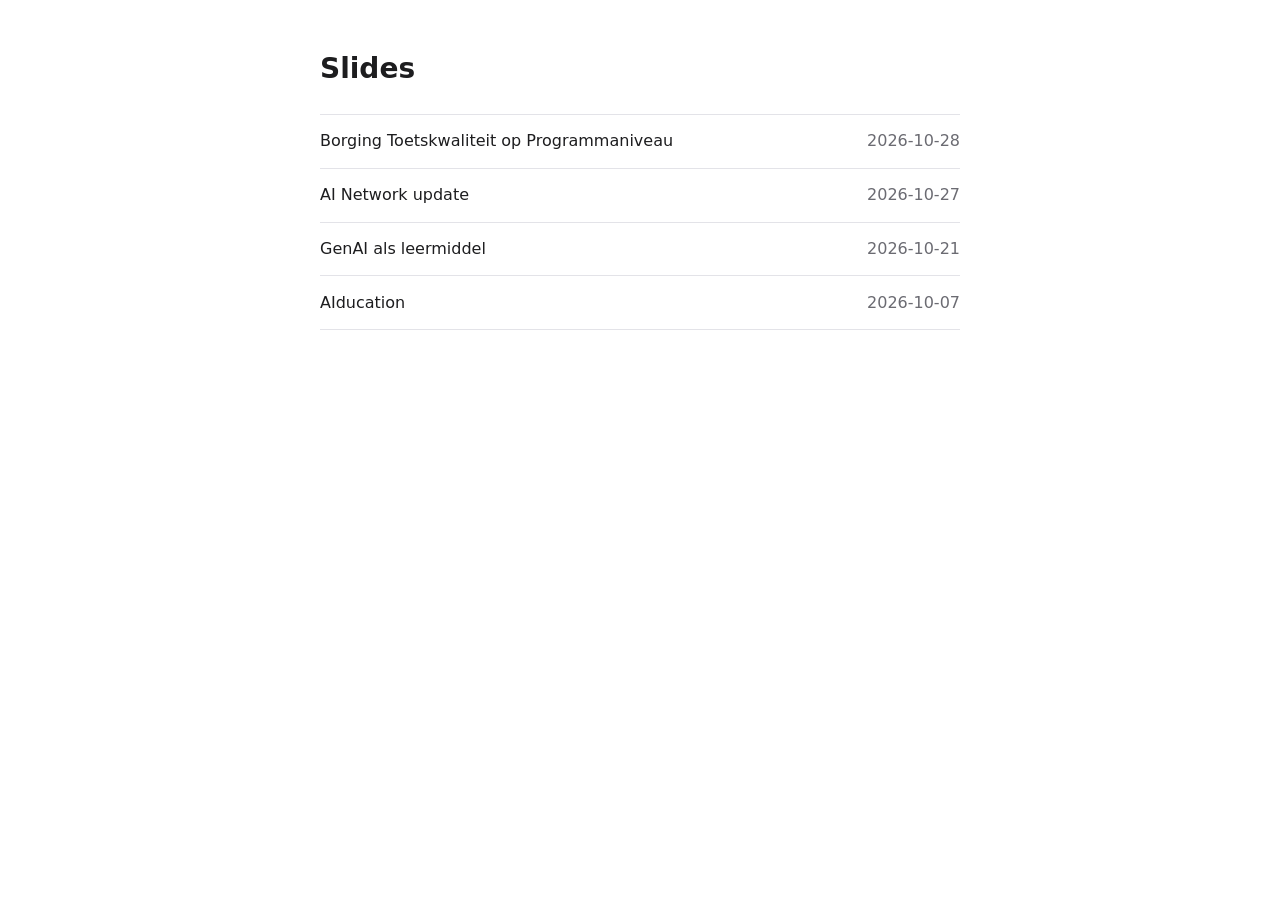
==== index.html @ a7fc840a "Add Borging Toetskwaliteit op Programmaniveau deck Co-Authored-By: Claude Sonnet 5.5 <noreply@anthro" ====
<!doctype html>
<html lang="en">
<head>
  <meta charset="utf-8">
  <meta name="viewport" content="width=device-width, initial-scale=1">
  <title>Slides</title>
  <style>
    :root { --bg:#fff; --fg:#1d1d1f; --muted:#6b6b72; --line:#e3e3e8; --accent:#2a5bd7; }
    @media (prefers-color-scheme: dark) { :root { --bg:#121214; --fg:#ececf0; --muted:#9a9aa3; --line:#2b2b31; --accent:#7ea2ff; } }
    * { box-sizing: border-box; }
    body { margin:0; background:var(--bg); color:var(--fg); font:16px/1.5 system-ui, sans-serif; }
    main { max-width:42rem; margin:0 auto; padding:3rem 16px; }
    h1 { font-size:1.75rem; margin:0 0 1.5rem; }
    ul { list-style:none; margin:0; padding:0; border-top:1px solid var(--line); }
    li { border-bottom:1px solid var(--line); }
    a { display:flex; justify-content:space-between; gap:1rem; padding:.9rem 0; color:var(--fg); text-decoration:none; }
    a:hover span { color:var(--accent); }
    time { color:var(--muted); font-variant-numeric:tabular-nums; white-space:nowrap; }
  </style>
</head>
<body>
  <main>
    <h1>Slides</h1>
    <ul>
      <li><a href="decks/borging-toetskwaliteit-op-programmaniveau/"><span>Borging Toetskwaliteit op Programmaniveau</span><time>2026-10-28</time></a></li>
      <li><a href="decks/ai-network-update/"><span>AI Network update</span><time>2026-10-27</time></a></li>
      <li><a href="decks/genai-als-leermiddel/"><span>GenAI als leermiddel</span><time>2026-10-21</time></a></li>
      <li><a href="decks/aiducation/"><span>AIducation</span><time>2026-10-07</time></a></li>
    </ul>
  </main>
</body>
</html>
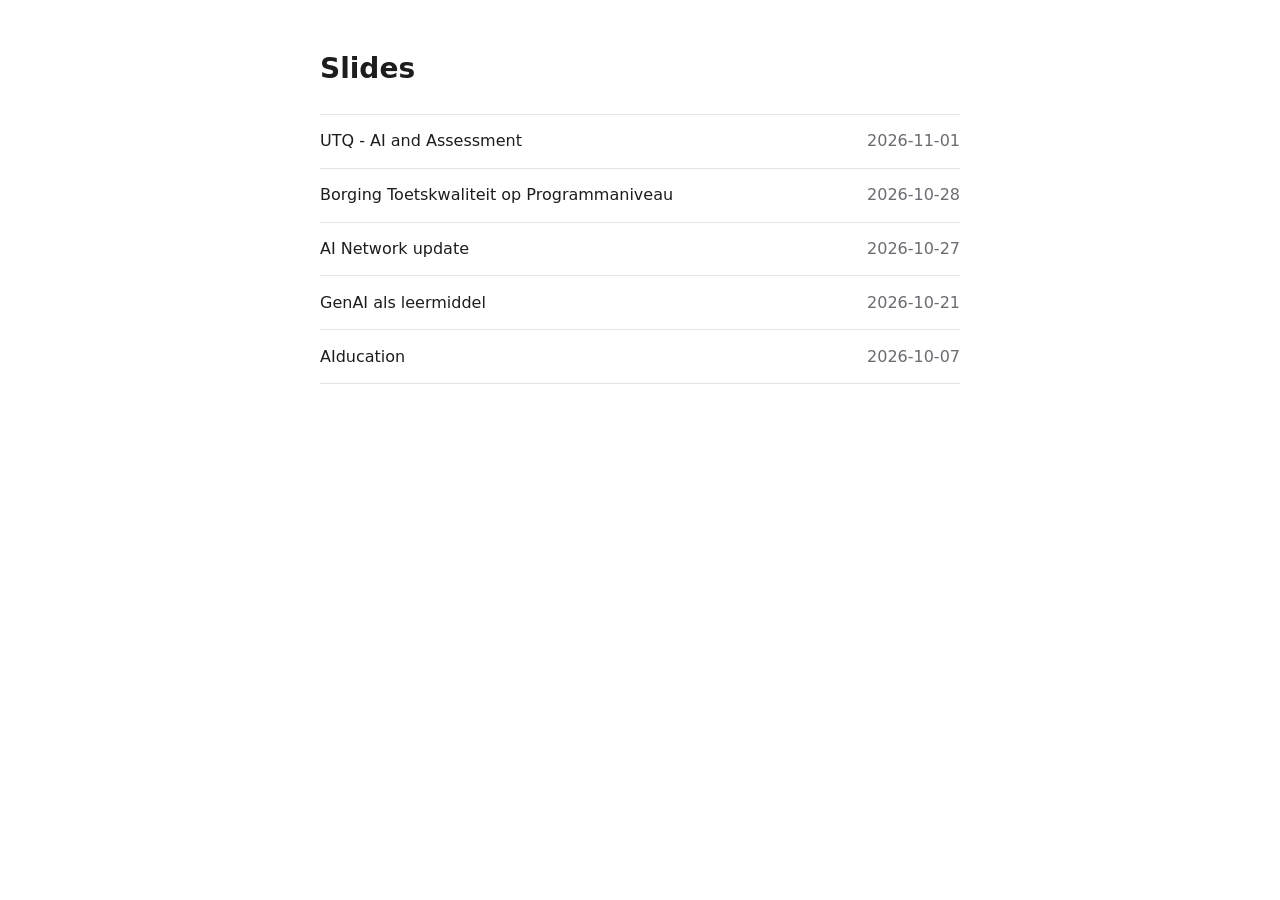
==== commit 280710cb: "Add UTQ - AI and Assessment deck - New shared reveal.js/plugin version (KaTeX update) as decks/_shar" ====
--- a/index.html
+++ b/index.html
@@ -22,6 +22,7 @@
   <main>
     <h1>Slides</h1>
     <ul>
+      <li><a href="decks/utq-ai-and-assessment/"><span>UTQ - AI and Assessment</span><time>2026-11-01</time></a></li>
       <li><a href="decks/borging-toetskwaliteit-op-programmaniveau/"><span>Borging Toetskwaliteit op Programmaniveau</span><time>2026-10-28</time></a></li>
       <li><a href="decks/ai-network-update/"><span>AI Network update</span><time>2026-10-27</time></a></li>
       <li><a href="decks/genai-als-leermiddel/"><span>GenAI als leermiddel</span><time>2026-10-21</time></a></li>
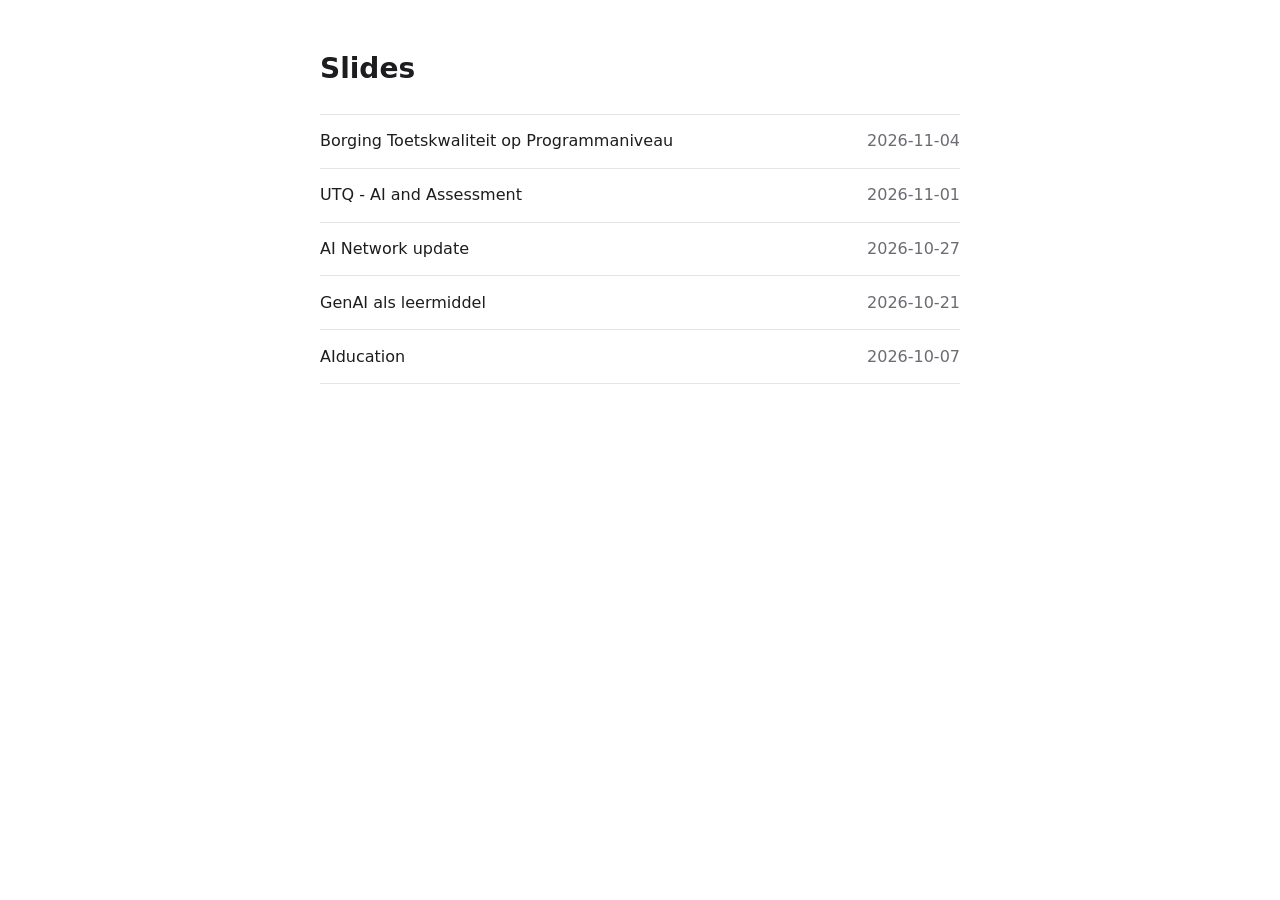
==== commit 64b6f254: "Update Borging Toetskwaliteit deck (new overview slide, restyled strategy slide, slide numbers); set" ====
--- a/index.html
+++ b/index.html
@@ -22,8 +22,8 @@
   <main>
     <h1>Slides</h1>
     <ul>
+      <li><a href="decks/borging-toetskwaliteit-op-programmaniveau/"><span>Borging Toetskwaliteit op Programmaniveau</span><time>2026-11-04</time></a></li>
       <li><a href="decks/utq-ai-and-assessment/"><span>UTQ - AI and Assessment</span><time>2026-11-01</time></a></li>
-      <li><a href="decks/borging-toetskwaliteit-op-programmaniveau/"><span>Borging Toetskwaliteit op Programmaniveau</span><time>2026-10-28</time></a></li>
       <li><a href="decks/ai-network-update/"><span>AI Network update</span><time>2026-10-27</time></a></li>
       <li><a href="decks/genai-als-leermiddel/"><span>GenAI als leermiddel</span><time>2026-10-21</time></a></li>
       <li><a href="decks/aiducation/"><span>AIducation</span><time>2026-10-07</time></a></li>
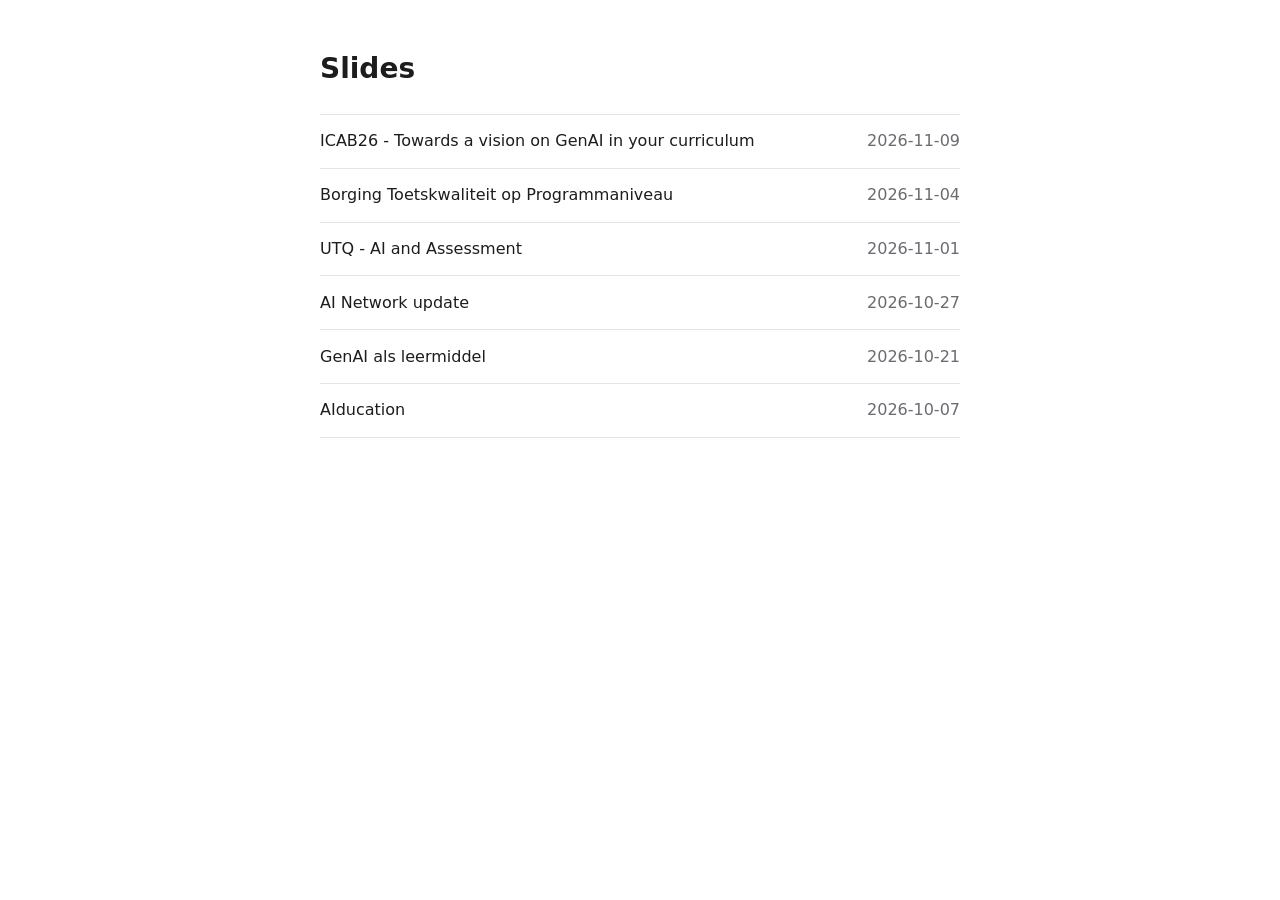
==== commit 438a8ca3: "Add ICAB26 - Towards a vision on GenAI in your curriculum deck Co-Authored-By: Claude Sonnet 5.5 <no" ====
--- a/index.html
+++ b/index.html
@@ -22,6 +22,7 @@
   <main>
     <h1>Slides</h1>
     <ul>
+      <li><a href="decks/icab26-towards-a-vision-on-genai-in-your-curriculum/"><span>ICAB26 - Towards a vision on GenAI in your curriculum</span><time>2026-11-09</time></a></li>
       <li><a href="decks/borging-toetskwaliteit-op-programmaniveau/"><span>Borging Toetskwaliteit op Programmaniveau</span><time>2026-11-04</time></a></li>
       <li><a href="decks/utq-ai-and-assessment/"><span>UTQ - AI and Assessment</span><time>2026-11-01</time></a></li>
       <li><a href="decks/ai-network-update/"><span>AI Network update</span><time>2026-10-27</time></a></li>
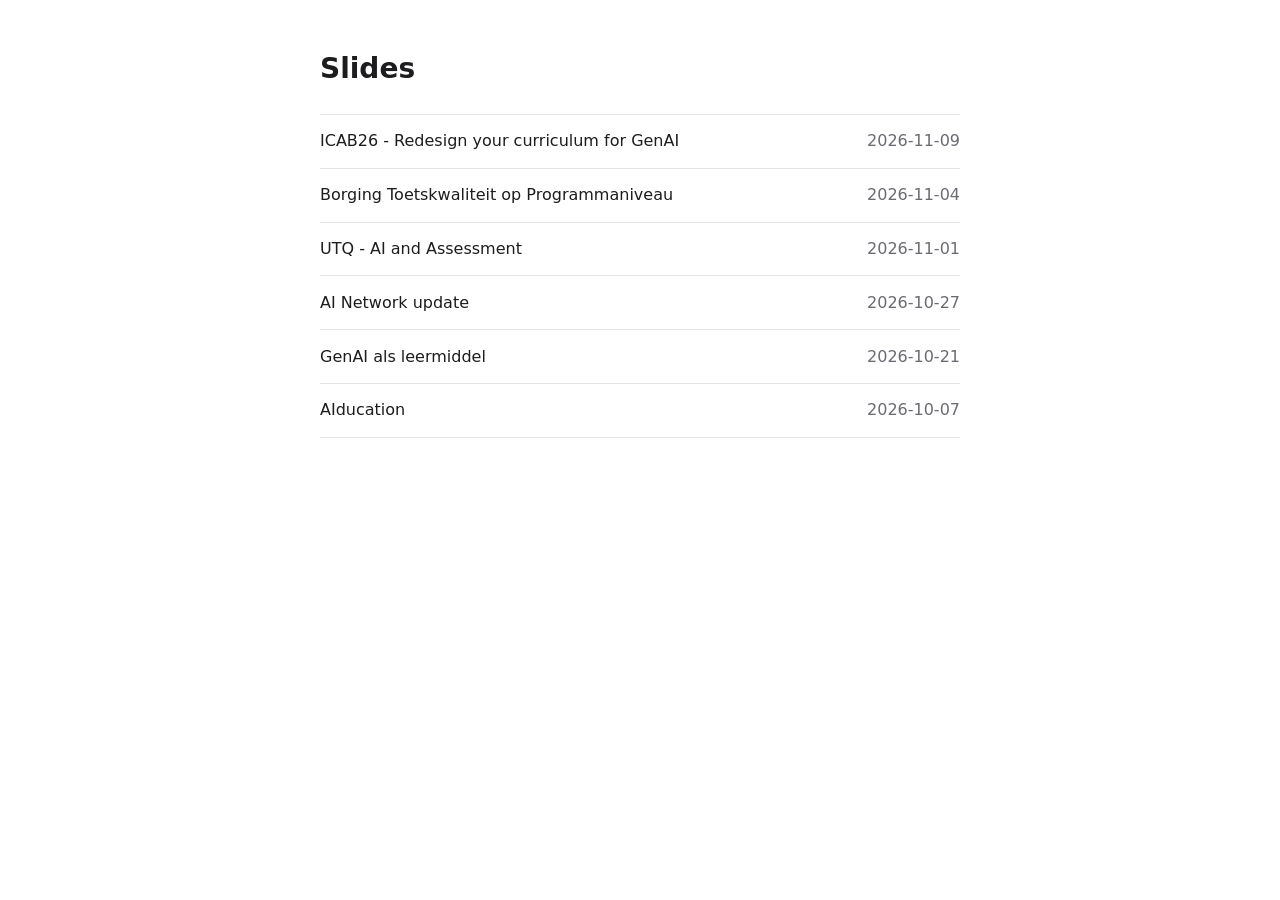
==== commit 2dea1303: "Replace ICAB26 deck with 'Redesign your curriculum for GenAI' (same URL) Co-Authored-By: Claude Sonn" ====
--- a/index.html
+++ b/index.html
@@ -22,7 +22,7 @@
   <main>
     <h1>Slides</h1>
     <ul>
-      <li><a href="decks/icab26-towards-a-vision-on-genai-in-your-curriculum/"><span>ICAB26 - Towards a vision on GenAI in your curriculum</span><time>2026-11-09</time></a></li>
+      <li><a href="decks/icab26-towards-a-vision-on-genai-in-your-curriculum/"><span>ICAB26 - Redesign your curriculum for GenAI</span><time>2026-11-09</time></a></li>
       <li><a href="decks/borging-toetskwaliteit-op-programmaniveau/"><span>Borging Toetskwaliteit op Programmaniveau</span><time>2026-11-04</time></a></li>
       <li><a href="decks/utq-ai-and-assessment/"><span>UTQ - AI and Assessment</span><time>2026-11-01</time></a></li>
       <li><a href="decks/ai-network-update/"><span>AI Network update</span><time>2026-10-27</time></a></li>
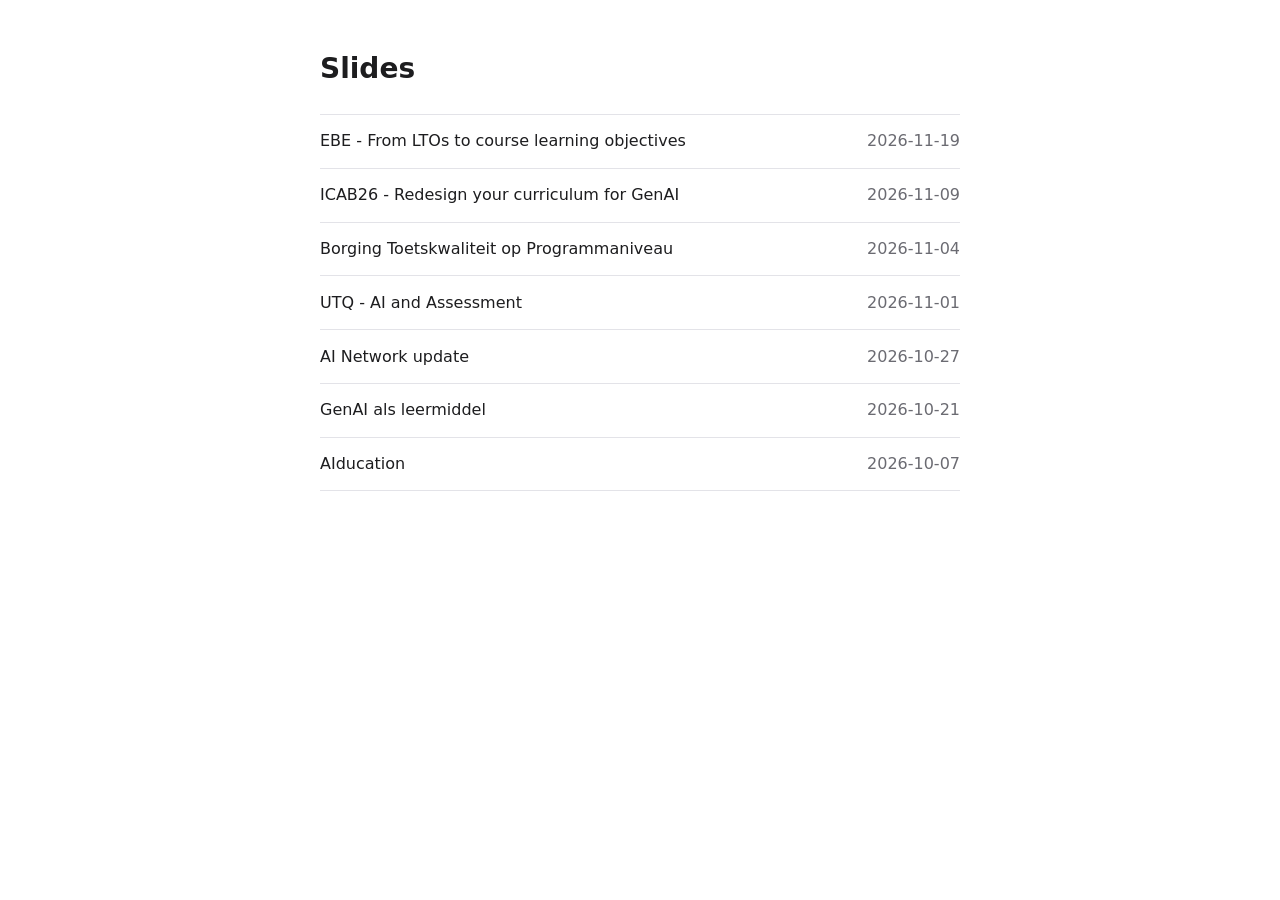
==== commit a6874eae: "Add EBE - From LTOs to course learning objectives deck Co-Authored-By: Claude Sonnet 5.5 <noreply@an" ====
--- a/index.html
+++ b/index.html
@@ -22,6 +22,7 @@
   <main>
     <h1>Slides</h1>
     <ul>
+      <li><a href="decks/ebe-from-ltos-to-course-learning-objectives/"><span>EBE - From LTOs to course learning objectives</span><time>2026-11-19</time></a></li>
       <li><a href="decks/icab26-towards-a-vision-on-genai-in-your-curriculum/"><span>ICAB26 - Redesign your curriculum for GenAI</span><time>2026-11-09</time></a></li>
       <li><a href="decks/borging-toetskwaliteit-op-programmaniveau/"><span>Borging Toetskwaliteit op Programmaniveau</span><time>2026-11-04</time></a></li>
       <li><a href="decks/utq-ai-and-assessment/"><span>UTQ - AI and Assessment</span><time>2026-11-01</time></a></li>
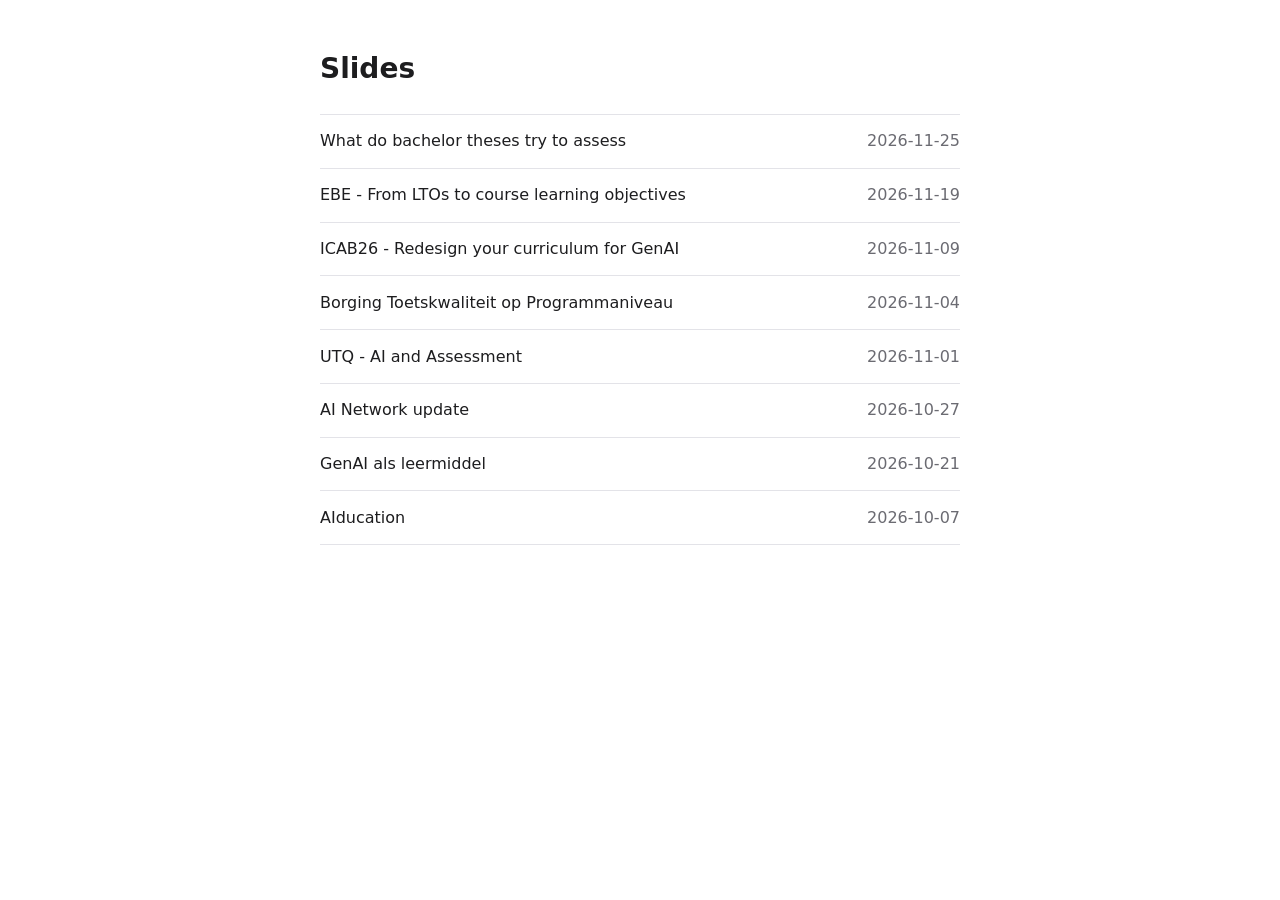
==== commit dcc8366d: "Add 'What do bachelor theses try to assess' deck Co-Authored-By: Claude Sonnet 5.5 <noreply@anthropi" ====
--- a/index.html
+++ b/index.html
@@ -22,6 +22,7 @@
   <main>
     <h1>Slides</h1>
     <ul>
+      <li><a href="decks/what-do-bachelor-theses-try-to-assess/"><span>What do bachelor theses try to assess</span><time>2026-11-25</time></a></li>
       <li><a href="decks/ebe-from-ltos-to-course-learning-objectives/"><span>EBE - From LTOs to course learning objectives</span><time>2026-11-19</time></a></li>
       <li><a href="decks/icab26-towards-a-vision-on-genai-in-your-curriculum/"><span>ICAB26 - Redesign your curriculum for GenAI</span><time>2026-11-09</time></a></li>
       <li><a href="decks/borging-toetskwaliteit-op-programmaniveau/"><span>Borging Toetskwaliteit op Programmaniveau</span><time>2026-11-04</time></a></li>
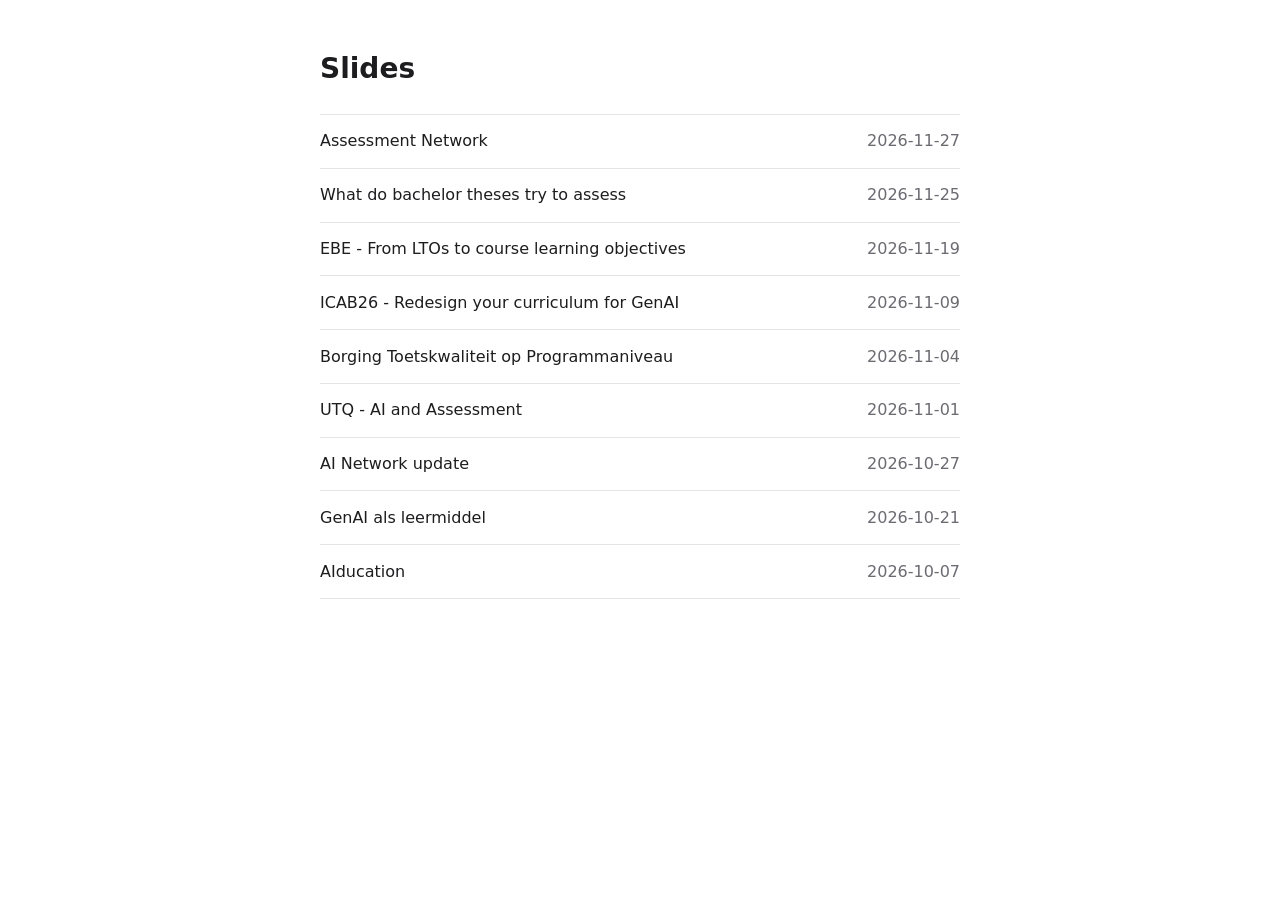
==== commit 617eb01c: "Add Assessment Network deck (current export) Co-Authored-By: Claude Sonnet 5.5 <noreply@anthropic.co" ====
--- a/index.html
+++ b/index.html
@@ -22,6 +22,7 @@
   <main>
     <h1>Slides</h1>
     <ul>
+      <li><a href="decks/assessment-network/"><span>Assessment Network</span><time>2026-11-27</time></a></li>
       <li><a href="decks/what-do-bachelor-theses-try-to-assess/"><span>What do bachelor theses try to assess</span><time>2026-11-25</time></a></li>
       <li><a href="decks/ebe-from-ltos-to-course-learning-objectives/"><span>EBE - From LTOs to course learning objectives</span><time>2026-11-19</time></a></li>
       <li><a href="decks/icab26-towards-a-vision-on-genai-in-your-curriculum/"><span>ICAB26 - Redesign your curriculum for GenAI</span><time>2026-11-09</time></a></li>
